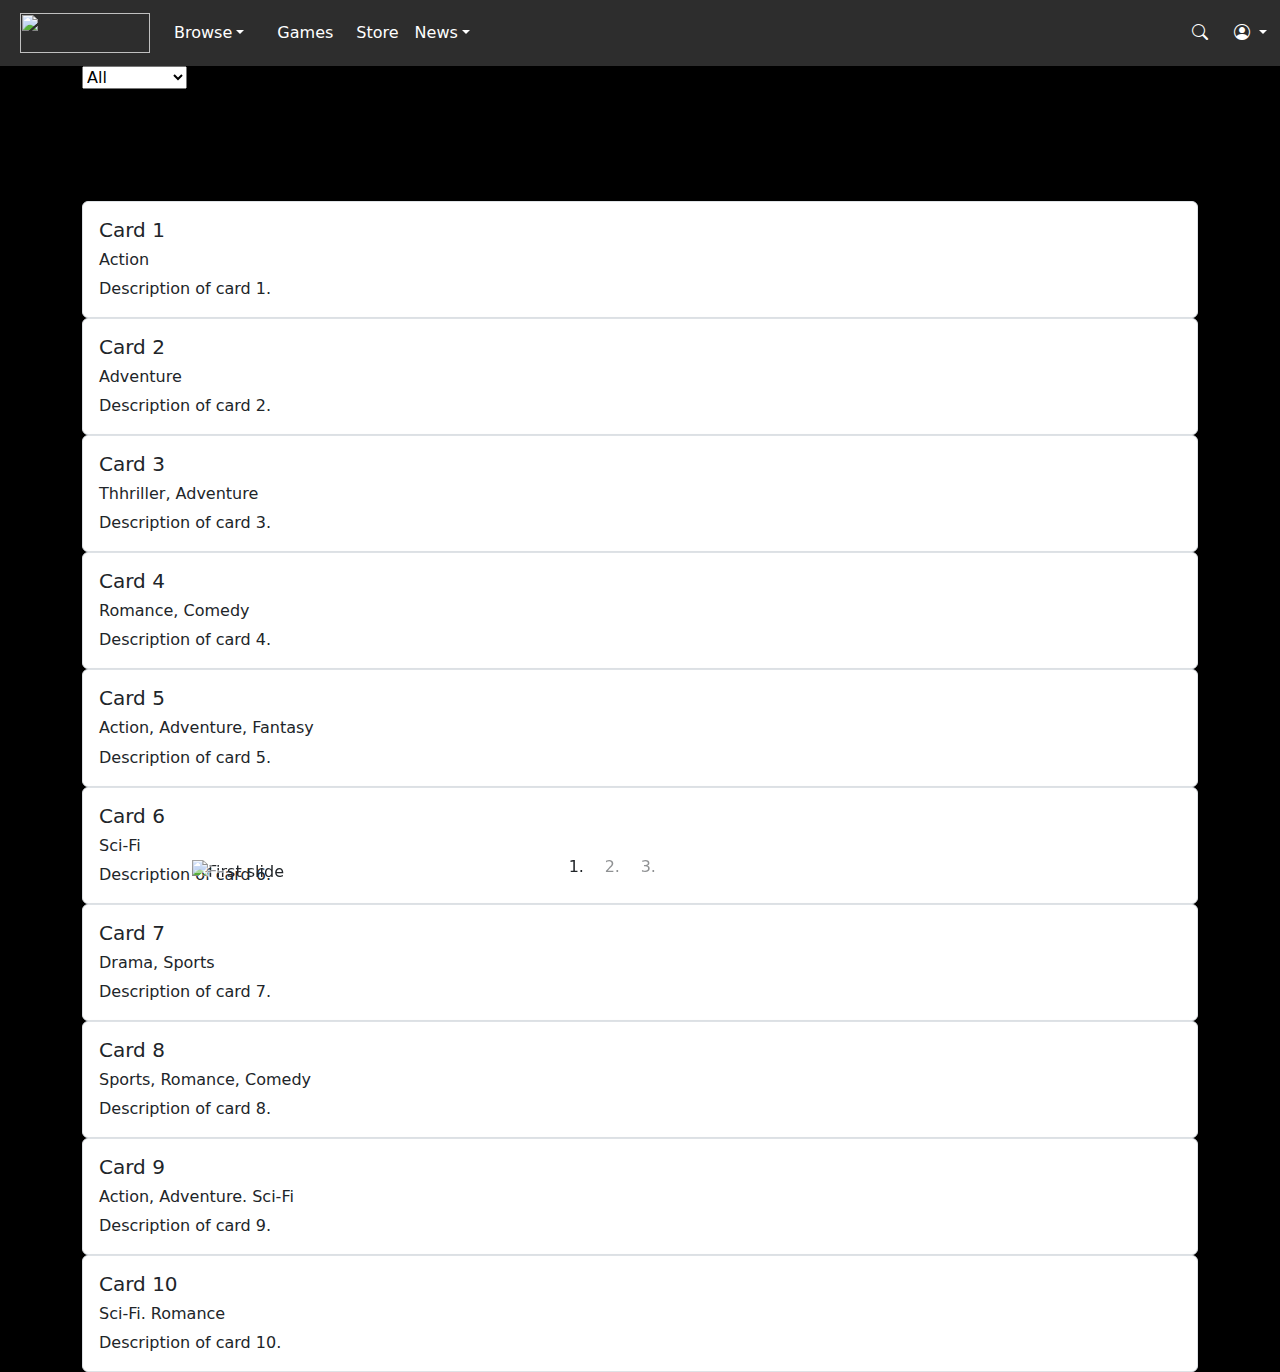
==== index.html @ 9ee4b4ca "Home page" ====
<!DOCTYPE html>
<html lang="en">
<head>
    <meta charset="UTF-8">
    <meta name="viewport" content="width=device-width, initial-scale=1.0">
    <title></title>
    <link href="https://cdn.jsdelivr.net/npm/bootstrap@5.2.1/dist/css/bootstrap.min.css" rel="stylesheet">
    <link href="https://cdn.jsdelivr.net/npm/bootstrap-icons/font/bootstrap-icons.css" rel="stylesheet">
    <link rel="stylesheet" href="style.css">
    <script> 
        document.title = "Crunchyroll: Watch Popular Anime,\n Play Games & Shop Online";
    </script>
</head>
<body style="background-color: black;">

    <nav class="navbar navbar-expand-lg navbar-dark" style="background-color: #2d2d2d;">
        <!-- Hamburger Icon for Small Screens -->
        <button class="navbar-toggler" type="button" data-bs-toggle="collapse" data-bs-target="#navbarNav" aria-controls="navbarNav" aria-expanded="false" aria-label="Toggle navigation">
            <span class="navbar-toggler-icon"></span>
        </button>
    
        <a class="navbar-brand" href="#" style="color: #F47521; padding-left: 20px;">
            <img src="https://cdn.worldvectorlogo.com/logos/crunchyroll-1.svg" alt="" style="height: 40px; width: 130px;">
        </a>
    
        <div class="collapse navbar-collapse" id="navbarNav">
            <ul class="navbar-nav">
                <li class="nav-item dropdown">
                    <a class="nav-link dropdown-toggle" style="color: #fff;" href="#" id="dropdownBrowse" data-bs-toggle="dropdown" aria-expanded="false">Browse</a>
                    <div class="dropdown-menu" aria-labelledby="dropdownBrowse">
                        <div class="row" style="display: flex;">
                            <!-- Browse options -->
                            <div class="col-6">
                                <a class="dropdown-item" href="#">Browse All (A-Z)</a>
                                <a class="dropdown-item" href="#">Release Calender</a>
                                <a class="dropdown-item" href="#">Music Videos & Concerts</a>
                            </div>
    
                            <!-- Genre Table -->
                            <div class="col-6">
                                <table class="table table-dark table-sm">
                                    <thead>
                                        <tr>
                                            <th>Genre</th>
                                            <th></th>
                                            <th></th>
                                        </tr>
                                    </thead>
                                    <tbody>
                                        <tr>
                                            <td><a href="#" class="dropdown-item">Action</a></td>
                                            <td><a href="#" class="dropdown-item">Music</a></td>
                                            <td><a href="#" class="dropdown-item">Shonen</a></td>
                                        </tr>
                                        <tr>
                                            <td><a href="#" class="dropdown-item">Adventure</a></td>
                                            <td><a href="#" class="dropdown-item">Romance</a></td>
                                            <td><a href="#" class="dropdown-item">Slice Of Life</a></td>
                                        </tr>
                                        <tr>
                                            <td><a href="#" class="dropdown-item">Comedy</a></td>
                                            <td><a href="#" class="dropdown-item">Sci-Fi</a></td>
                                            <td><a href="#" class="dropdown-item">Sports</a></td>
                                        </tr>
                                        <tr>
                                            <td><a href="#" class="dropdown-item">Fantasy</a></td>
                                            <td><a href="#" class="dropdown-item">Seinen</a></td>
                                            <td><a href="#" class="dropdown-item">Supernatural</a></td>
                                        </tr>
                                        <tr>
                                            <td><a href="#" class="dropdown-item">Drama</a></td>
                                            <td><a href="#" class="dropdown-item">Shojo</a></td>
                                            <td><a href="#" class="dropdown-item">Thriller</a></td>
                                        </tr>                                        
                                    </tbody>
                                </table>
                            </div>
                        </div>
                    </div>
                </li>
                <li class="nav-item">
                    <a class="nav-link" href="#" style="padding-left: 25px; color: #fff;">Games</a>
                </li>
                <li class="nav-item">
                    <a class="nav-link" href="#" style="padding-left: 15px; color: #fff;">Store</a>
                </li>
                <li class="nav-item dropdown">
                    <a class="nav-link dropdown-toggle" style="color: #fff;" href="#" id="dropdownBrowse" data-bs-toggle="dropdown" aria-expanded="false">News</a>
                    <div class="dropdown-menu" aria-labelledby="dropdownBrowse">
                        <a class="dropdown-item" href="#">All News</a>
                        <a class="dropdown-item" href="#">Anime Awards</a>
                        <a class="dropdown-item" href="#">Events & Experiences</a>
                    </div>
                </li>
            </ul>
        </div>
    
        <!-- Right-side icons (Search and Profile) -->
        <div class="d-flex align-items-center ms-auto">
            <!-- Search Icon -->
            <button class="btn text-white" data-bs-toggle="modal" data-bs-target="#searchModal">
                <i class="bi bi-search"></i>
            </button>
    
            <!-- Profile Icon with Dropdown -->
            <div class="dropdown">
                <button class="btn text-white dropdown-toggle" type="button" id="profileDropdown" data-bs-toggle="dropdown" aria-expanded="false">
                    <i class="bi bi-person-circle"></i>
                </button>
                <ul class="dropdown-menu dropdown-menu-end" aria-labelledby="profileDropdown">
                    <li><a class="dropdown-item" href="login-signup.html">Log in/Sign up</a></li>
                </ul>
            </div>
        </div>
    </nav>
    
    
    <!-- Search Modal -->
    <div class="modal fade" id="searchModal" tabindex="-1" aria-labelledby="searchModalLabel" aria-hidden="true">
        <div class="modal-dialog modal-dialog-centered">
            <div class="modal-content">
                <div class="modal-header">
                    <h5 class="modal-title" id="searchModalLabel">Search</h5>
                    <button type="button" class="btn-close" data-bs-dismiss="modal" aria-label="Close"></button>
                </div>
                <div class="modal-body">
                    <input type="text" id="search-input" class="form-control" placeholder="Search...">
                    <ul id="results-list"></ul>
                </div>
            </div>
        </div>
    </div>
    

<main>
    <!-- Carousel Section -->
    <div id="hero" class="carousel slide carousel-indicators" data-bs-ride="carousel">
        <ol class="carousel-indicators">
            <li data-bs-target="#hero" data-bs-slide-to="0" class="active" aria-current="true" aria-label="First slide"></li>
            <li data-bs-target="#hero" data-bs-slide-to="1" aria-label="Second slide"></li>
            <li data-bs-target="#hero" data-bs-slide-to="2" aria-label="Third slide"></li>
        </ol>
        <div class="carousel-inner" role="listbox">
            <div class="carousel-item active">
                <img src="https://i.redd.it/tnx1wfvi1t131.jpg" class="w-100 d-block" alt="First slide" />
                <div class="carousel-caption d-none d-md-block">
                    <h3>Title</h3>
                    <p>Description</p>
                </div>
            </div>
            <div class="carousel-item">
                <img src="https://images5.alphacoders.com/135/1351644.png" class="w-100 d-block" alt="Second slide" />
                <div class="carousel-caption d-none d-md-block">
                    <h3>Title</h3>
                    <p>Description</p>
                </div>
            </div>
            <div class="carousel-item">
                <img src="https://wallpapers-clan.com/wp-content/uploads/2025/02/demon-slayer-tanjiro-kamado-pixel-desktop-wallpaper-cover.jpg" class="w-100 d-block" alt="Third slide" />
                <div class="carousel-caption d-none d-md-block">
                    <h3>Title</h3>
                    <p>Description</p>
                </div>
            </div>
        </div>
        <button class="carousel-control-prev" type="button" data-bs-target="#hero" data-bs-slide="prev">
            <span class="carousel-control-prev-icon" aria-hidden="true"></span>
            <span class="visually-hidden">Previous</span>
        </button>
        <button class="carousel-control-next" type="button" data-bs-target="#hero" data-bs-slide="next">
            <span class="carousel-control-next-icon" aria-hidden="true"></span>
            <span class="visually-hidden">Next</span>
        </button>
    </div>

    <!-- Cards Section -->
    <div class="container cardcont" id="shows">
        <div class="scroll-container">
            <select id="categoryFilter" onchange="filterCards(this.value)" style="margin-bottom: 10%;">
                <option value="">All</option>
                <option value="Action">Action</option>
                <option value="Adventure">Adventure</option>
                <option value="Romance">Romance</option>
                <option value="Thriller">Thriller</option>
                <option value="Comedy">Comedy</Code></option>
                <option value="Sci-Fi">Sci-Fi</option>
                <option value="Sports">Sports</option>
                <option value="Fantasy">Fantasy</option>
                <option value="Drama">Drama</option>
            </select>
            <div class="card border shadow-sm" style="background-image: url('https://static.vecteezy.com/system/resources/thumbnails/030/663/716/small/calming-anime-background-high-quality-free-photo.jpg');">
                <div class="card-body">
                    <h5 class="card-title">Card 1</h5>
                    <h6 class="card-category">Action</h6>
                    <p class="card-text">Description of card 1.</p>
                </div>
            </div>
            <div class="card border shadow-sm" style="background-image: url('https://t4.ftcdn.net/jpg/02/97/79/83/360_F_297798377_VB9egqGnRKcZxU53wybEHLRnnTrcvlAH.jpg');">
                <div class="card-body">
                    <h5 class="card-title">Card 2</h5>
                    <h6 class="card-category">Adventure</h6>
                    <p class="card-text">Description of card 2.</p>
                </div>
            </div>
            <div class="card border shadow-sm" style="background-image: url('https://wallpapers-clan.com/wp-content/uploads/2025/02/demon-slayer-tanjiro-kamado-pixel-desktop-wallpaper-cover.jpg');">
                <div class="card-body">
                    <h5 class="card-title">Card 3</h5>
                    <h6 class="card-category">Thhriller, Adventure</h6>
                    <p class="card-text">Description of card 3.</p>
                </div>
            </div>
            <div class="card border shadow-sm" style="background-image: url('https://images5.alphacoders.com/135/1351644.png');">
                <div class="card-body">
                    <h5 class="card-title">Card 4</h5>
                    <h6 class="card-category">Romance, Comedy</h6>
                    <p class="card-text">Description of card 4.</p>
                </div>
            </div>
            <div class="card border shadow-sm" style="background-image: url('https://i.redd.it/tnx1wfvi1t131.jpg"');">
                <div class="card-body">
                    <h5 class="card-title">Card 5</h5>
                    <h6 class="card-category">Action, Adventure, Fantasy</h6>
                    <p class="card-text">Description of card 5.</p>
                </div>
            </div>
            <div class="card border shadow-sm" style="background-image: url('https://static.vecteezy.com/system/resources/thumbnails/032/474/464/small_2x/sakura-garden-during-spring-time-visual-novel-anime-manga-background-wallpaper-photo.jpg');">
                    <div class="card-body">
                        <h5 class="card-title">Card 6</h5>
                        <h6 class="card-category">Sci-Fi</h6>
                        <p class="card-text">Description of card 6.</p>
                    </div>
                </div>
                <div class="card border shadow-sm" style="background-image: url('https://cdn.myanimelist.net/s/common/uploaded_files/1481780106-c10a4942c77d5d02a562cf5d3698423d.jpeg');">
                    <div class="card-body">
                        <h5 class="card-title">Card 7</h5>
                        <h6 class="card-category">Drama, Sports</h6>
                        <p class="card-text">Description of card 7.</p>
                    </div>
                </div>
                <div class="card border shadow-sm" style="background-image: url('https://encrypted-tbn0.gstatic.com/images?q=tbn:ANd9GcSZU4cqrT7j5rTgiALWWSnaKHrNPQmA02ncjA&s');">
                    <div class="card-body">
                        <h5 class="card-title">Card 8</h5>
                        <h6 class="card-category">Sports, Romance, Comedy</h6>
                        <p class="card-text">Description of card 8.</p>
                    </div>
                </div>
                <div class="card border shadow-sm" style="background-image: url('https://japantoday-asset.scdn3.secure.raxcdn.com/img/store/b7/db/6ec3544cd26f490753159849af1c75dcb198/anime/_w850.jpg');">
                    <div class="card-body">
                        <h5 class="card-title">Card 9</h5>
                        <h6 class="card-category">Action, Adventure. Sci-Fi</h6>
                        <p class="card-text">Description of card 9.</p>
                    </div>
                </div>
                <div class="card border shadow-sm" style="background-image: url('https://www.shutterstock.com/image-illustration/anime-kimono-castle-background-600nw-2076246934.jpg');">
                    <div class="card-body">
                        <h5 class="card-title">Card 10</h5>
                        <h6 class="card-category">Sci-Fi. Romance</h6>
                        <p class="card-text">Description of card 10.</p>
                    </div>
            </div>
        </div>
    </div>
</main>
<script src="https://cdn.jsdelivr.net/npm/@popperjs/core@2.11.8/dist/umd/popper.min.js"></script>
<script src="https://cdn.jsdelivr.net/npm/bootstrap@5.2.1/dist/js/bootstrap.bundle.min.js"></script>

</body>
</html>
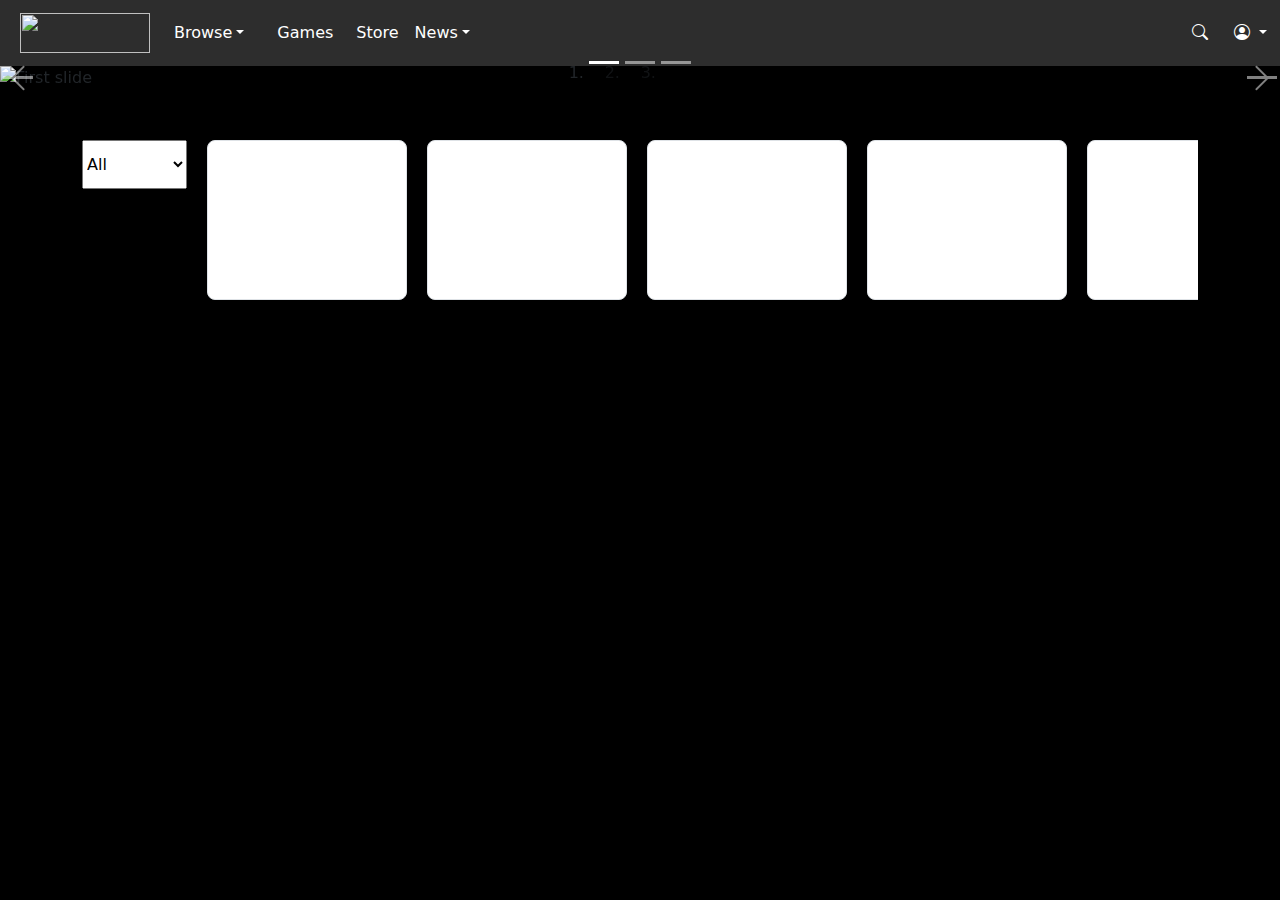
==== commit 9459b92f: "Home page" ====
--- a/index.html
+++ b/index.html
@@ -205,7 +205,7 @@
             <div class="card border shadow-sm" style="background-image: url('https://wallpapers-clan.com/wp-content/uploads/2025/02/demon-slayer-tanjiro-kamado-pixel-desktop-wallpaper-cover.jpg');">
                 <div class="card-body">
                     <h5 class="card-title">Card 3</h5>
-                    <h6 class="card-category">Thhriller, Adventure</h6>
+                    <h6 class="card-category">Thriller, Adventure</h6>
                     <p class="card-text">Description of card 3.</p>
                 </div>
             </div>
@@ -216,7 +216,7 @@
                     <p class="card-text">Description of card 4.</p>
                 </div>
             </div>
-            <div class="card border shadow-sm" style="background-image: url('https://i.redd.it/tnx1wfvi1t131.jpg"');">
+            <div class="card border shadow-sm" style="background-image: url('https://i.redd.it/tnx1wfvi1t131.jpg');">
                 <div class="card-body">
                     <h5 class="card-title">Card 5</h5>
                     <h6 class="card-category">Action, Adventure, Fantasy</h6>
--- a/style.css
+++ b/style.css
@@ -0,0 +1,98 @@
+.scroll-container {
+    display: flex;
+    overflow-x: auto;
+    gap: 20px;
+    padding: 20px 0;
+    z-index: 2;
+    position: relative;
+}
+.card {
+    color: #fff;
+    min-width: 200px;
+    width: 100%;
+    max-width: 250px;
+    border-radius: 8px;
+    transition: transform 0.3s ease;
+    max-height: 250px;
+    background-position: center;
+    background-size: cover;
+}
+.card:hover {
+    transform: scale(1.05);
+}
+.scroll-container::-webkit-scrollbar {
+    height: 8px;
+}
+.scroll-container::-webkit-scrollbar-thumb {
+    background: #888;
+    border-radius: 4px;
+}
+.scroll-container::-webkit-scrollbar-thumb:hover {
+    background: #555;
+}
+
+.carousel {
+    margin-bottom: 30px;
+    width: 100%;
+    margin-left: 0;
+    padding: 0;
+}
+
+#hero {
+    position: relative;
+    z-index: 1;
+}
+
+.dropdown-menu {
+    min-width: 0;
+    background-color: rgb(33 37 41);
+    width: auto;
+    padding: 0;
+}
+
+.table {
+    margin-top: 10px;
+    margin-bottom: 0;
+    
+}
+
+.table th, .table td {
+    padding: 8px 10px;
+    text-align: left;
+}
+.dropdown-item {
+    color: #fff;
+    text-decoration: none;
+}
+
+.login {
+    margin-top: 30px;
+    margin-left: 35%;
+    margin-right: 35%;
+}
+
+.h1 {
+    color: #fff;
+    margin-top: 10%;
+}
+.login_btn {
+    margin: 0 auto;
+    display: block;
+}
+
+.modal-content {
+    background-color: #141519;
+    color: #fff;
+}
+
+#results-list {
+    list-style: none;
+    padding: 0;
+    margin-top: 5px;
+    border: 1px solid #ccc;
+}
+
+#results-list li {
+    padding: 8px;
+    border-bottom: 1px solid #eee;
+}